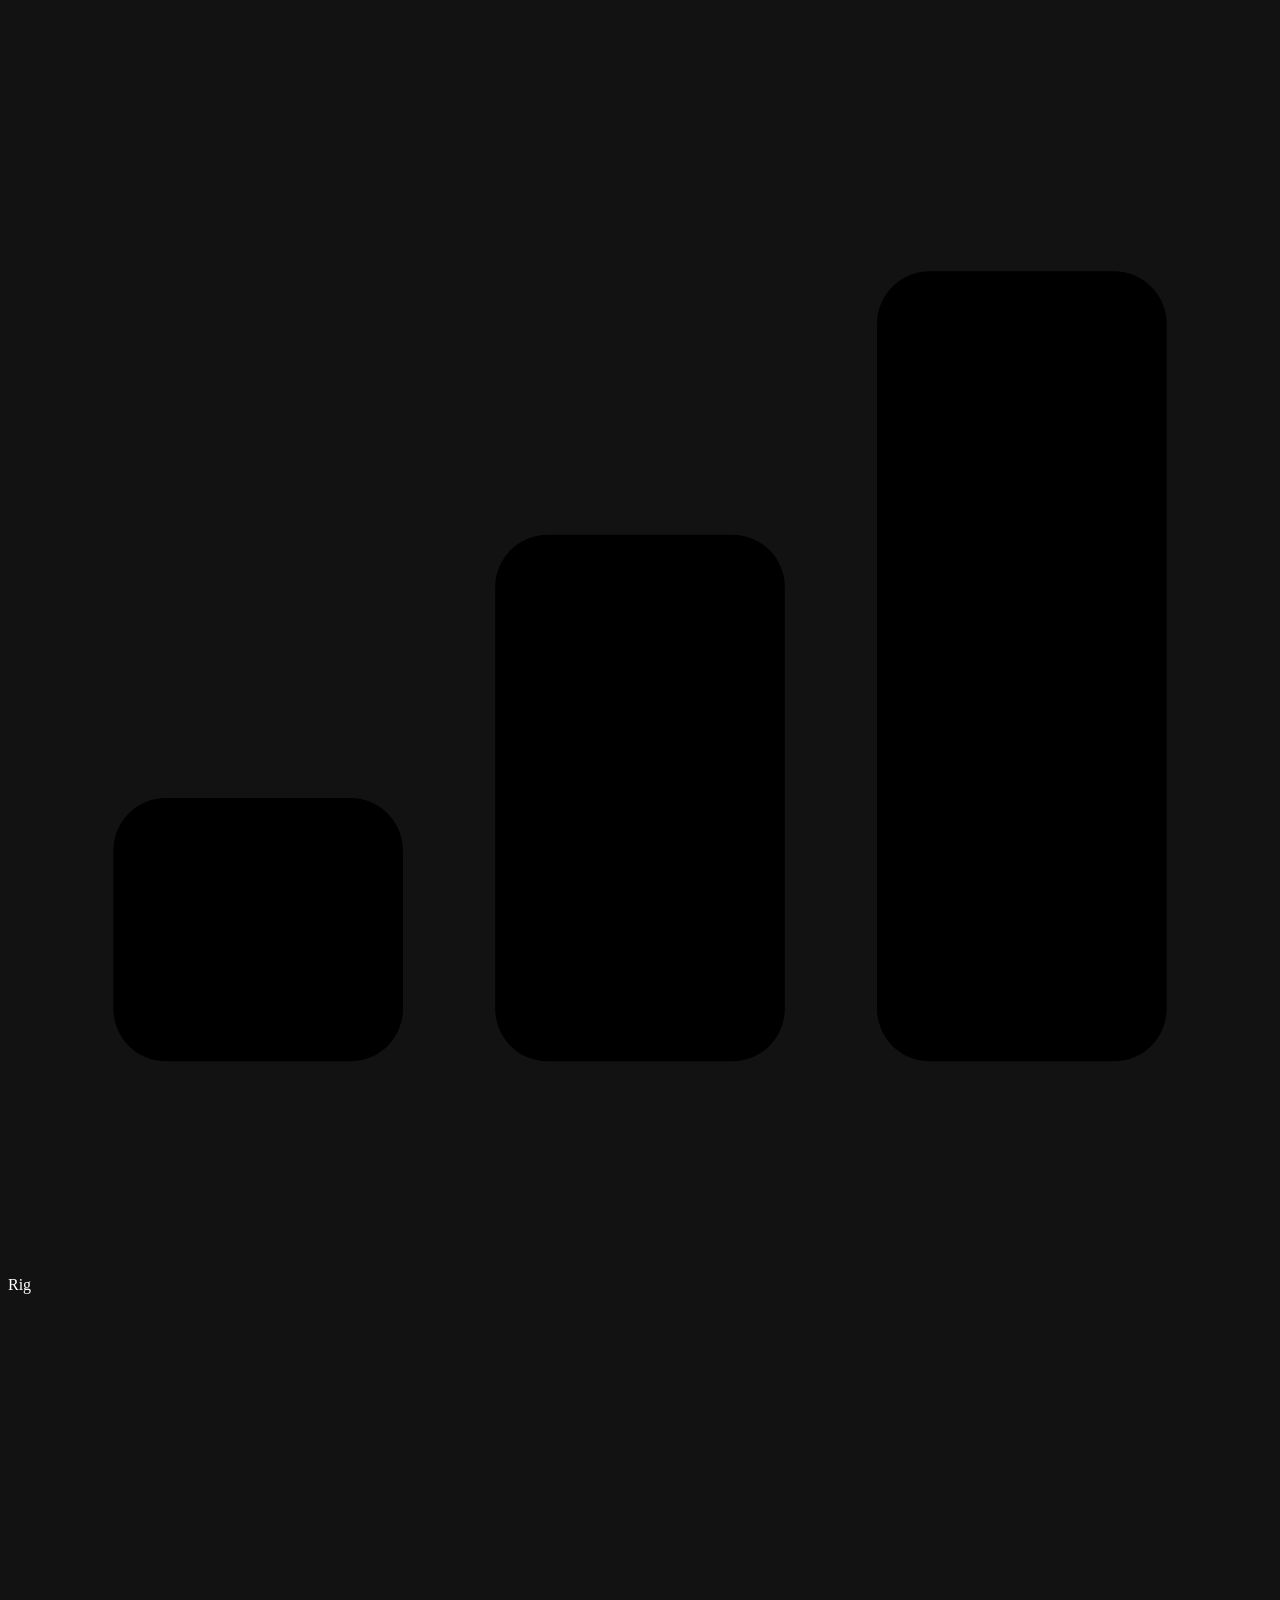
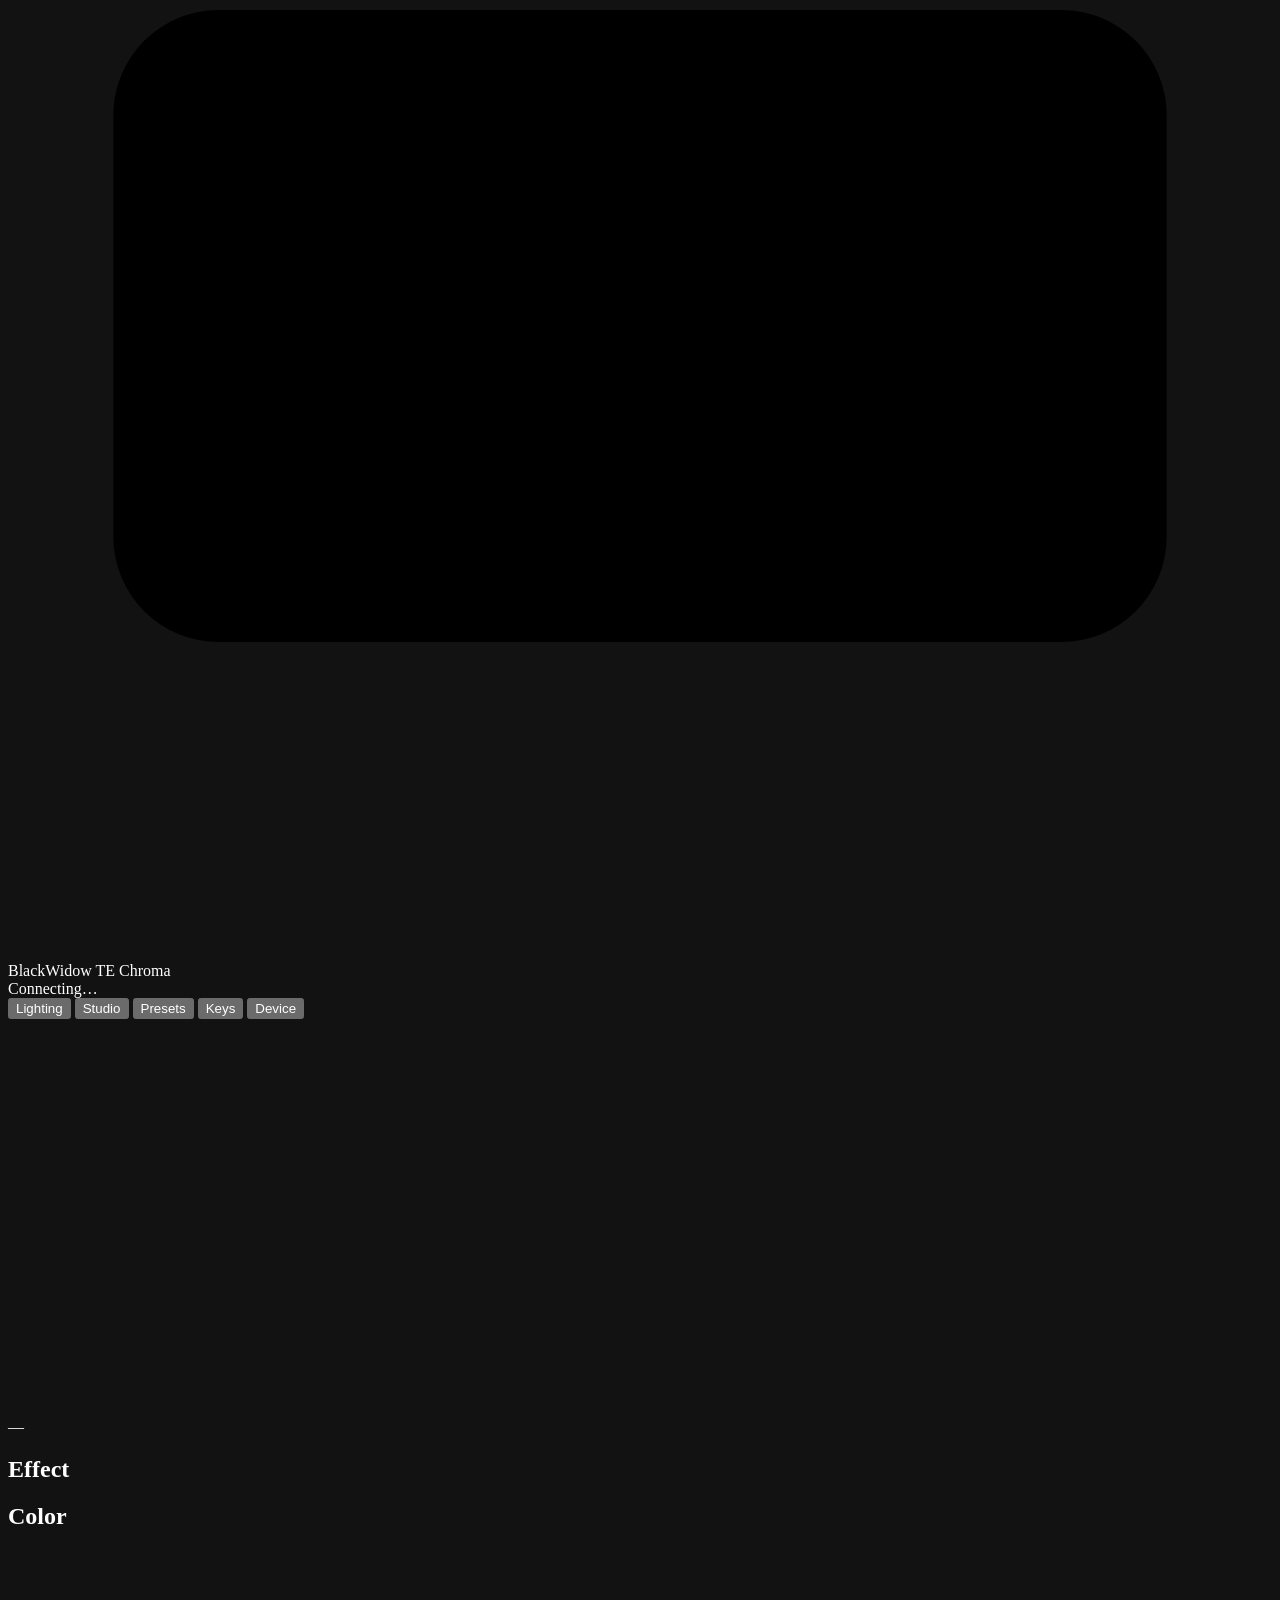
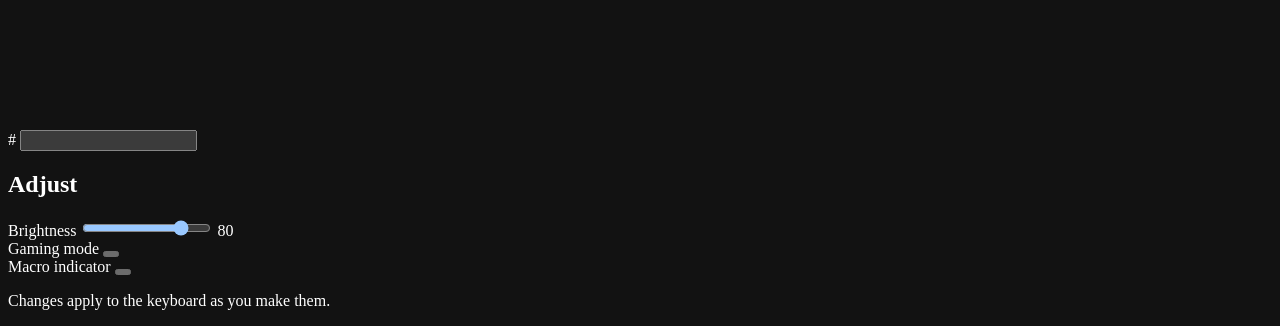
==== web/index.html @ 665f37ae "Add per-app profiles and a Hypershift layer Profiles snapshot the lighting state and remaps, can be " ====
<!doctype html>
<html lang="en">
<head>
<meta charset="utf-8">
<meta name="viewport" content="width=device-width, initial-scale=1">
<meta name="color-scheme" content="dark">
<title>Rig — Razer keyboard console</title>
<link rel="stylesheet" href="/app.css">
</head>
<body>

<header class="bar">
  <div class="bar-left">
    <svg viewBox="0 0 24 24" aria-hidden="true">
      <rect x="2" y="15" width="5.5" height="5" rx="1"/>
      <rect x="9.25" y="10" width="5.5" height="10" rx="1"/>
      <rect x="16.5" y="5" width="5.5" height="15" rx="1"/>
    </svg>
    <span class="wordmark">Rig</span>
  </div>

  <div class="bar-center">
    <span class="device-tab">
      <svg viewBox="0 0 24 24" aria-hidden="true"><rect x="2" y="6" width="20" height="12" rx="2"/><path d="M6 10h.01M10 10h.01M14 10h.01M18 10h.01M6 14h12"/></svg>
      BlackWidow TE Chroma
    </span>
  </div>

  <div class="bar-right">
    <span class="status-led" id="chip-led"></span>
    <span id="chip-status">Connecting…</span>
  </div>
</header>

<nav class="tabs" role="tablist" aria-label="Modules">
  <button class="tab" role="tab" data-tab="lighting" aria-selected="true">Lighting</button>
  <button class="tab" role="tab" data-tab="studio" aria-selected="false">Studio</button>
  <button class="tab" role="tab" data-tab="presets" aria-selected="false">Presets</button>
  <button class="tab" role="tab" data-tab="keys" aria-selected="false">Keys</button>
  <button class="tab" role="tab" data-tab="device" aria-selected="false">Device</button>
</nav>

<main class="content">
  <p class="alert" id="alert" hidden></p>

  <!-- ------------------------------------------------------------- lighting -->
  <section class="view" data-view="lighting">
    <div class="hero">
      <div class="ambient" id="ambient" aria-hidden="true"></div>
      <svg id="keyboard" viewBox="0 0 966 302" role="img"
           aria-label="The keyboard, lit with the current effect"></svg>
      <div class="hero-readout">
        <span id="readout">—</span>
      </div>
    </div>

    <div class="cards">
      <section class="card" aria-labelledby="effects-title">
        <h2 id="effects-title">Effect</h2>
        <div class="effects" role="radiogroup" aria-labelledby="effects-title" id="effects"></div>
      </section>

      <section class="card" aria-labelledby="color-title">
        <h2 id="color-title">Color</h2>
        <div class="wheel-hold">
          <canvas id="wheel" width="176" height="176" aria-label="Color wheel"></canvas>
        </div>
        <div class="color-line">
          <label class="hex" for="hex">
            <span aria-hidden="true">#</span>
            <input id="hex" maxlength="6" spellcheck="false" autocomplete="off"
                   aria-label="Hex color">
          </label>
          <div class="palette" id="palette" role="group" aria-label="Saved colors"></div>
        </div>
      </section>

      <section class="card" aria-labelledby="adjust-title">
        <h2 id="adjust-title">Adjust</h2>

        <div class="row">
          <label class="row-label" for="brightness">Brightness</label>
          <input type="range" id="brightness" min="0" max="100" value="80">
          <output id="brightness-out" for="brightness">80</output>
        </div>

        <div class="row" id="direction-row" hidden>
          <span class="row-label">Direction</span>
          <div class="segmented" id="direction">
            <button type="button" data-direction="1" aria-pressed="true">→</button>
            <button type="button" data-direction="2" aria-pressed="false">←</button>
          </div>
        </div>

        <div class="row" id="speed-row" hidden>
          <span class="row-label">Speed</span>
          <div class="segmented" id="speed">
            <button type="button" data-speed="1" aria-pressed="false">1</button>
            <button type="button" data-speed="2" aria-pressed="true">2</button>
            <button type="button" data-speed="3" aria-pressed="false">3</button>
            <button type="button" data-speed="4" aria-pressed="false">4</button>
          </div>
        </div>

        <div class="row" id="breath-row" hidden>
          <span class="row-label">Mode</span>
          <div class="segmented" id="breath">
            <button type="button" data-breath="single" aria-pressed="true">One color</button>
            <button type="button" data-breath="dual" aria-pressed="false">Two colors</button>
            <button type="button" data-breath="random" aria-pressed="false">Random</button>
          </div>
        </div>

        <div class="row" id="color2-row" hidden>
          <span class="row-label">Second color</span>
          <label class="swatch small" aria-label="Pick the second color">
            <input type="color" id="color2" value="#0a84ff">
            <span class="swatch-fill" id="swatch2-fill" aria-hidden="true"></span>
          </label>
        </div>

        <div class="row">
          <span class="row-label">Gaming mode</span>
          <button class="switch" id="game-mode" role="switch" aria-checked="false"
                  aria-label="Gaming mode">
            <span class="switch-track"><span class="switch-thumb"></span></span>
          </button>
        </div>

        <div class="row">
          <span class="row-label">Macro indicator</span>
          <button class="switch" id="macro-mode" role="switch" aria-checked="false"
                  aria-label="Macro indicator">
            <span class="switch-track"><span class="switch-thumb"></span></span>
          </button>
        </div>

        <p class="hint">Changes apply to the keyboard as you make them.</p>
      </section>
    </div>
  </section>

  <!-- --------------------------------------------------------------- studio -->
  <section class="view" data-view="studio" hidden>
    <div class="studio-bar">
      <div class="tools" role="group" aria-label="Painting tools">
        <button class="tool" data-tool="brush" aria-pressed="true">
          <svg viewBox="0 0 24 24" aria-hidden="true"><path d="M4 20l4-1 9-9-3-3-9 9-1 4z"/></svg>
          Paint
        </button>
        <button class="tool" data-tool="eraser" aria-pressed="false">
          <svg viewBox="0 0 24 24" aria-hidden="true"><path d="M7 17l-3-3a2 2 0 0 1 0-3l7-7a2 2 0 0 1 3 0l4 4a2 2 0 0 1 0 3l-7 7H7z"/><path d="M8 20h10"/></svg>
          Erase
        </button>
        <button class="tool" data-tool="fill" aria-pressed="false">
          <svg viewBox="0 0 24 24" aria-hidden="true"><path d="M4 12l7-7 7 7-7 7z"/><path d="M19 15c0 1.7 1 2.5 1 4"/></svg>
          Fill
        </button>
      </div>

      <div class="studio-actions">
        <span class="studio-color">
          <span class="studio-dot" id="studio-dot"></span>
          <span id="studio-hex">#FFFFFF</span>
        </span>
        <button class="ghost" id="studio-clear">Clear</button>
        <button class="primary" id="studio-apply">Send to keyboard</button>
      </div>
    </div>

    <div class="hero editing" id="studio-stage">
      <div class="ambient" id="studio-ambient" aria-hidden="true"></div>
      <svg id="studio-keyboard" viewBox="0 0 966 302" role="img"
           aria-label="Editable keyboard, click a key to paint it"></svg>
    </div>
    <p class="hint">Click a key to paint it with the current color, then send it to the board.</p>
  </section>

  <!-- ----------------------------------------------------------------- keys -->
  <section class="view" data-view="keys" hidden>
    <p class="alert" id="keys-alert" hidden></p>

    <div class="cards two">
      <section class="card" aria-labelledby="remap-title">
        <h2 id="remap-title">Remapping</h2>
        <p class="hint" id="remap-hint">
          Press the key you want to change, then press what it should act as.
        </p>
        <button class="primary" id="remap-add">Add a remap</button>
        <div class="rows" id="remaps"></div>
        <p class="empty" id="remaps-empty">No remaps yet. Every key types what it says.</p>
      </section>

      <section class="card" aria-labelledby="macro-title">
        <h2 id="macro-title">Macros</h2>
        <div class="macro-actions">
          <input id="macro-name" placeholder="Macro name" aria-label="Macro name"
                 maxlength="24" autocomplete="off">
          <button class="primary" id="record-toggle">Record</button>
        </div>
        <p class="hint" id="record-status" hidden></p>
        <div class="rows" id="macros"></div>
        <p class="empty" id="macros-empty">Nothing recorded. Hit Record, use the keys, then stop.</p>
      </section>
    </div>

    <section class="card" aria-labelledby="hyper-title" style="margin-top:16px">
      <h2 id="hyper-title">Hypershift</h2>
      <p class="hint">
        Hold the chosen key to use a second set of remaps — the same idea as Razer's
        Hypershift.
      </p>
      <div class="macro-actions">
        <button class="ghost" id="hyper-bind">Choose key</button>
        <button class="ghost" id="hyper-clear">Turn off</button>
        <span class="row-meta" id="hyper-state">Not set</span>
      </div>
      <button class="primary" id="remap2-add" style="margin-top:12px">Add a layer 2 remap</button>
      <div class="rows" id="remaps2"></div>
      <p class="empty" id="remaps2-empty">Layer 2 is empty.</p>
    </section>

    <p class="hint">
      Remaps and macros run as a system-wide event tap, so they need Accessibility
      permission. Recording captures every keypress on the machine until you stop it.
    </p>
  </section>

  <!-- -------------------------------------------------------------- presets -->
  <section class="view" data-view="presets" hidden>
    <div class="section-head">
      <h2>Saved looks</h2>
      <form class="save" id="save-form">
        <input id="preset-name" placeholder="Name this look" aria-label="Preset name"
               maxlength="24" autocomplete="off">
        <button type="submit" class="primary">Save current</button>
      </form>
    </div>
    <div class="preset-grid" id="presets"></div>
    <p class="empty" id="presets-empty" hidden>
      Nothing saved yet. Set up a look in Lighting or Studio, then save it here.
    </p>

    <section class="card" aria-labelledby="profiles-title" style="margin-top:16px">
      <h2 id="profiles-title">App profiles</h2>
      <div class="macro-actions">
        <input id="profile-name" placeholder="Profile name" aria-label="Profile name"
               maxlength="24" autocomplete="off">
        <button class="primary" id="profile-save">Save current as profile</button>
      </div>
      <p class="hint">
        A profile captures the current look and remaps. Bind one to an app and it
        applies whenever that app comes to the front.
      </p>
      <div class="rows" id="profiles"></div>
      <p class="empty" id="profiles-empty">No profiles yet.</p>
    </section>
  </section>

  <!-- --------------------------------------------------------------- device -->
  <section class="view" data-view="device" hidden>
    <div class="cards two">
      <section class="card" aria-labelledby="hw-title">
        <h2 id="hw-title">Hardware</h2>
        <dl class="facts">
          <div><dt>Product</dt><dd>BlackWidow Tournament Edition Chroma</dd></div>
          <div><dt>USB ID</dt><dd class="mono">1532:0209</dd></div>
          <div><dt>Matrix</dt><dd class="mono">6 × 22</dd></div>
          <div><dt>Firmware</dt><dd class="mono" id="fact-firmware">—</dd></div>
          <div><dt>Connection</dt><dd id="fact-connection">—</dd></div>
        </dl>
        <p class="hint" id="device-sub">Razer · 1532:0209</p>
      </section>

      <section class="card" aria-labelledby="ctl-title">
        <h2 id="ctl-title">Control</h2>

        <div class="switch-row">
          <div>
            <span class="row-label">Let this app drive the lights</span>
            <p class="sub">Off hands the LEDs back to the keyboard’s own firmware.</p>
          </div>
          <button class="switch" id="driver" role="switch" aria-checked="true"
                  aria-label="Let this app drive the lights">
            <span class="switch-track"><span class="switch-thumb"></span></span>
          </button>
        </div>

        <div class="switch-row">
          <div>
            <span class="row-label">Gaming mode</span>
            <p class="sub">Locks the Windows key. Also available under Adjust in Lighting.</p>
          </div>
          <span class="readonly-tag">In Lighting</span>
        </div>
      </section>
    </div>

    <p class="hint">
      Firmware macros and key remapping live on the keyboard and are programmed from
      Windows Synapse. Everything here is driven directly over USB.
    </p>
  </section>
</main>

<script src="/app.js"></script>
</body>
</html>
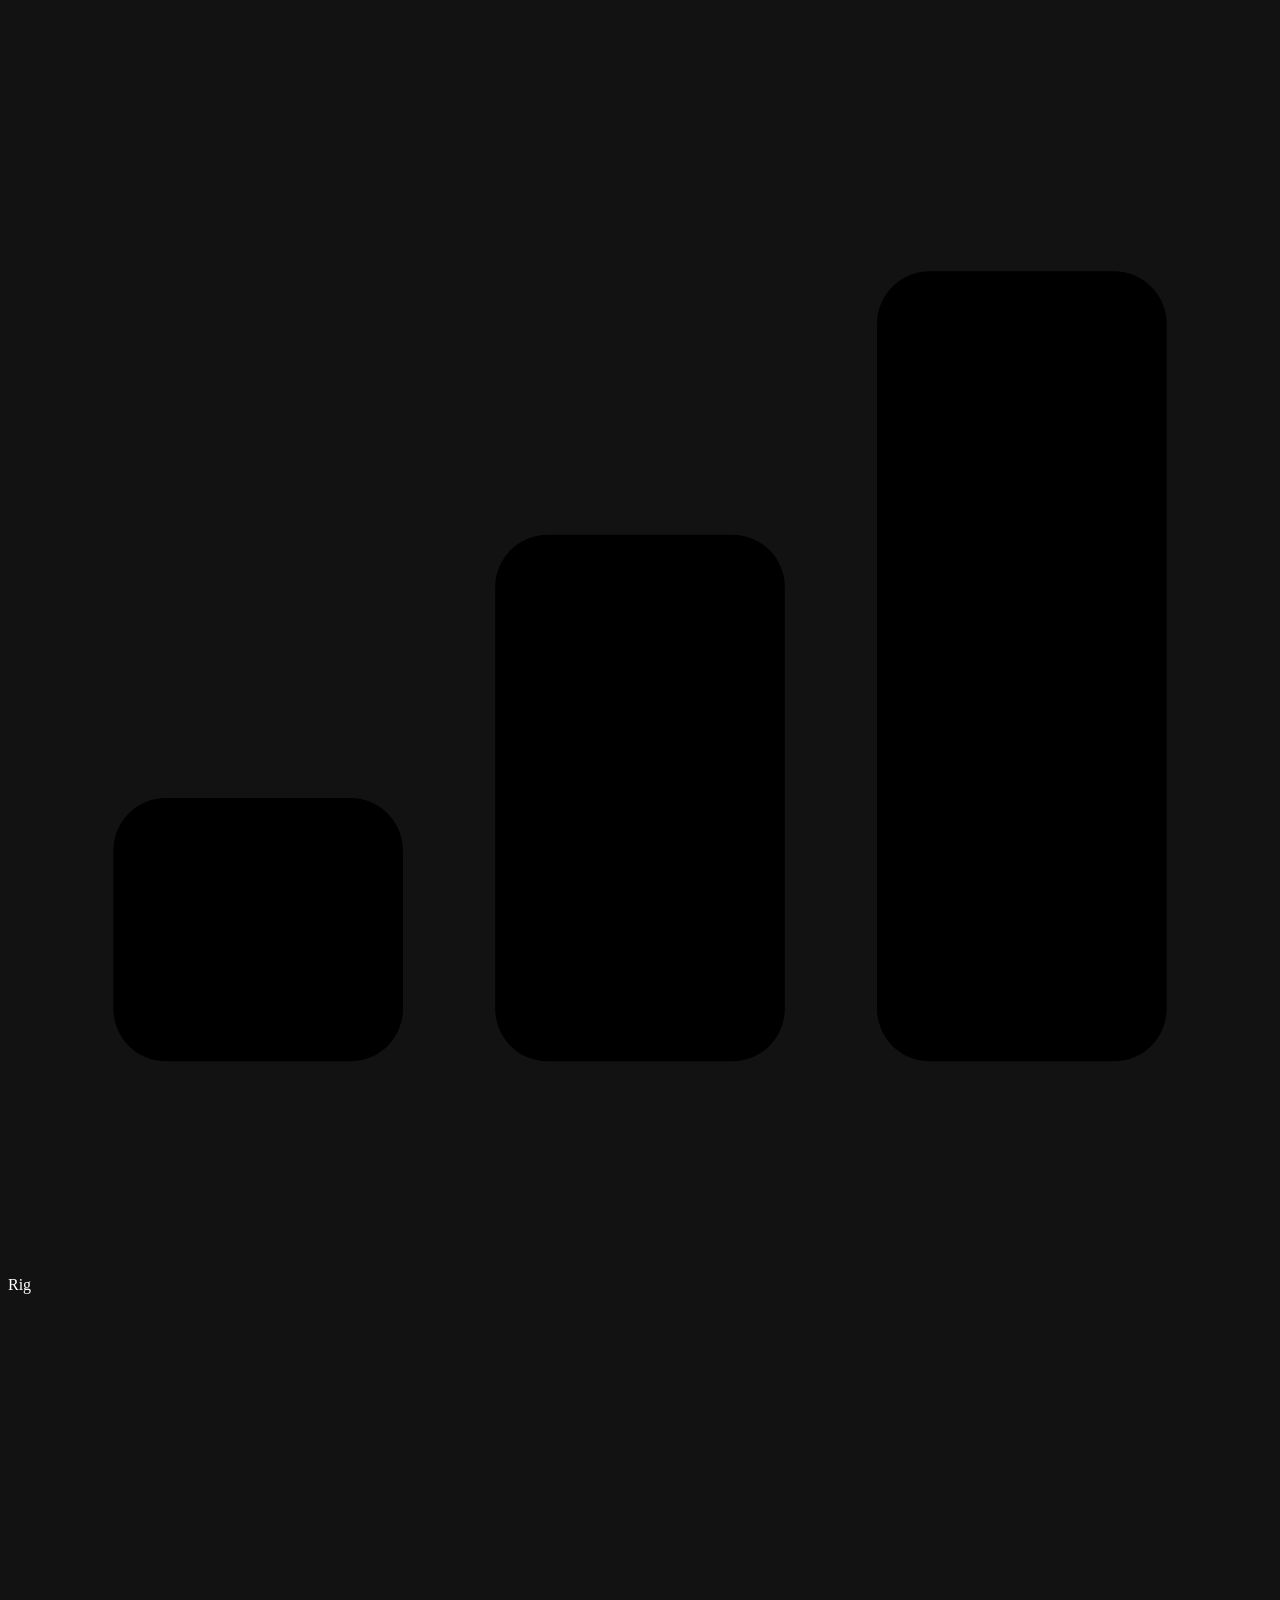
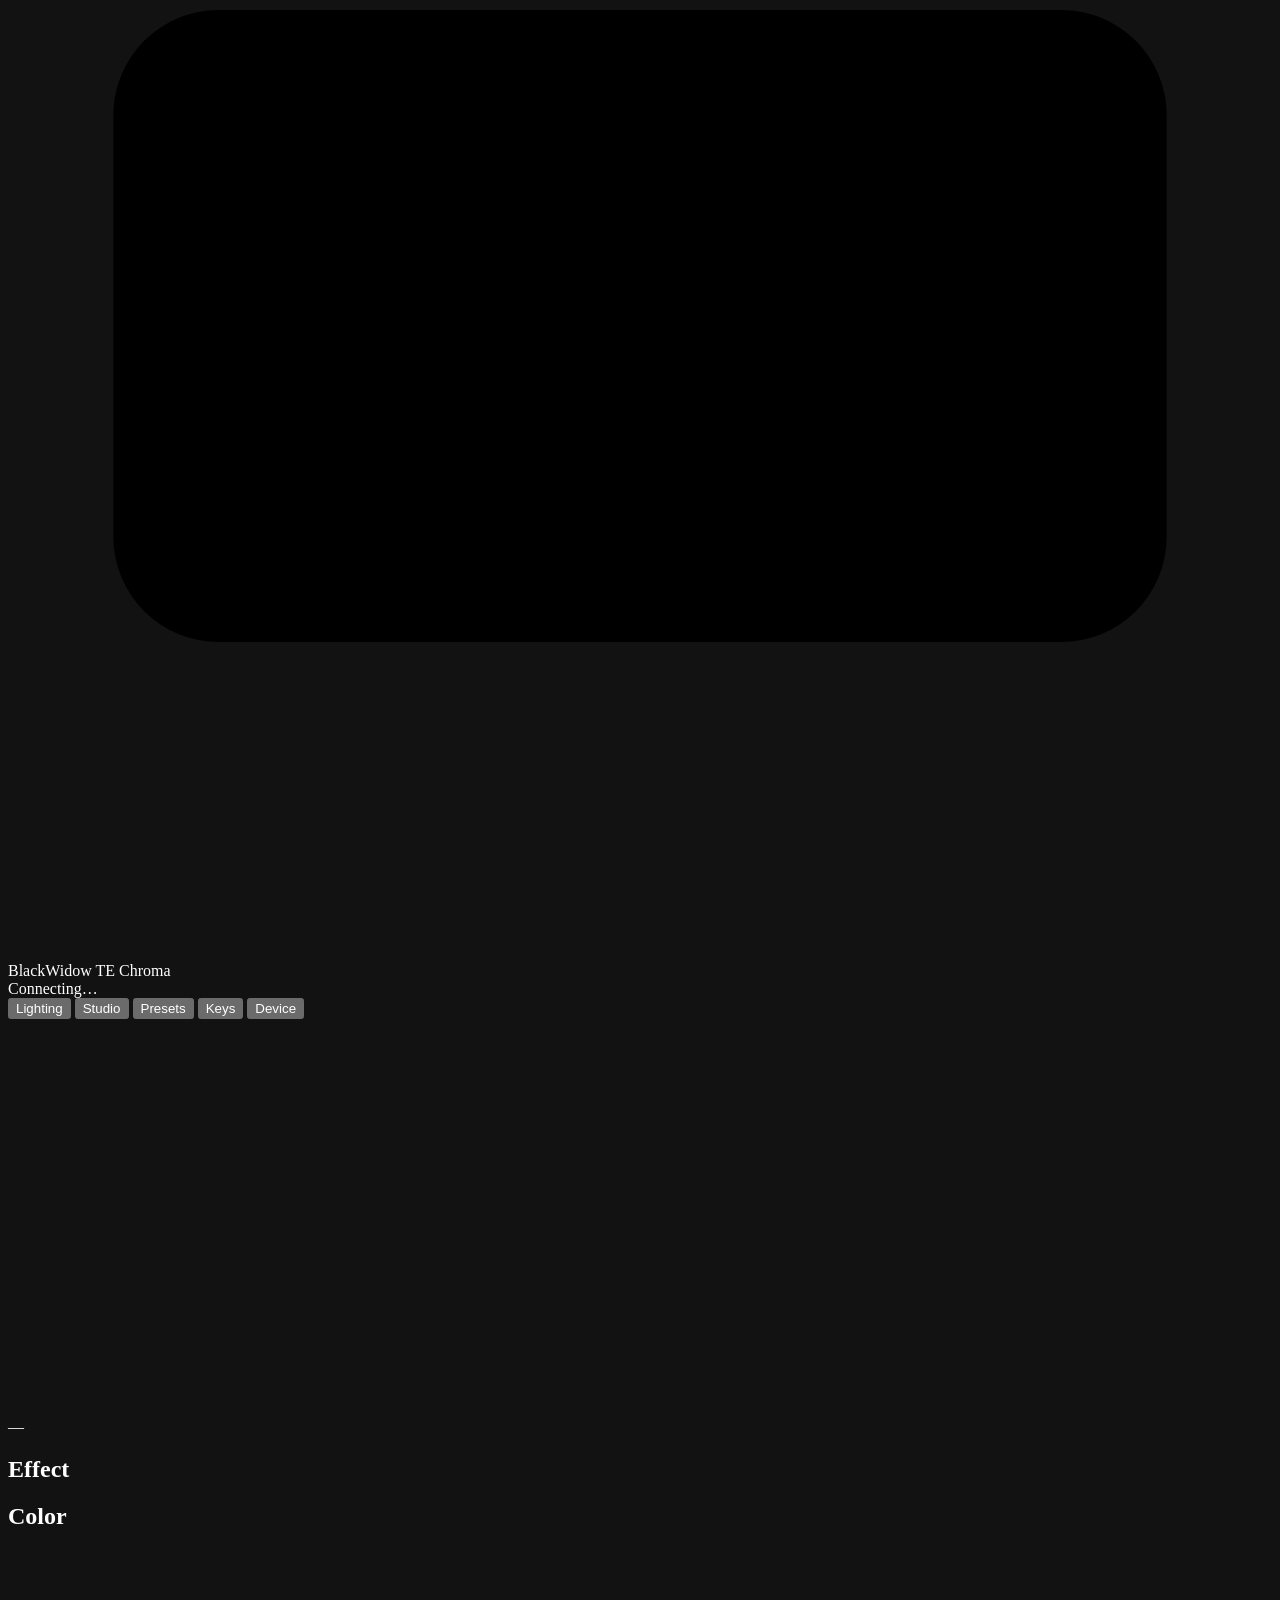
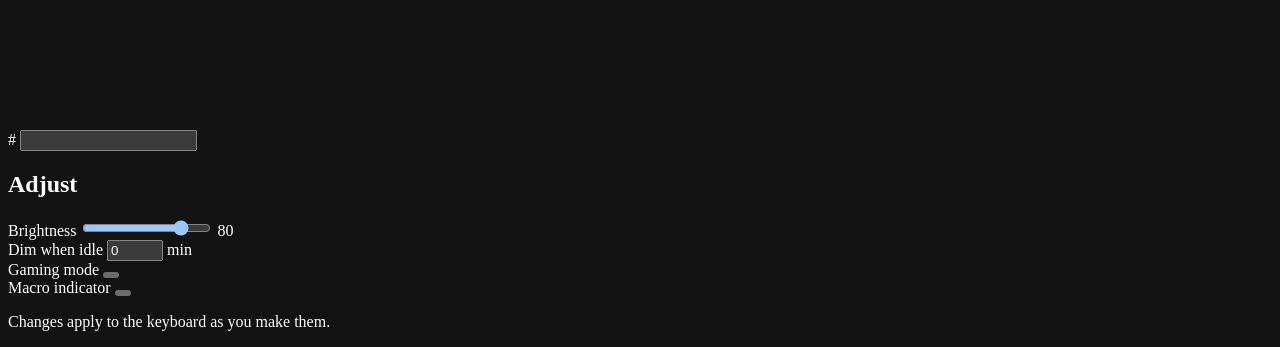
==== commit 844f9a52: "Restore the idle field and report missing elements The Dim-when-idle row never made it into the mark" ====
--- a/web/index.html
+++ b/web/index.html
@@ -117,6 +117,13 @@
             <input type="color" id="color2" value="#0a84ff">
             <span class="swatch-fill" id="swatch2-fill" aria-hidden="true"></span>
           </label>
+        </div>
+
+        <div class="row">
+          <label class="row-label" for="idle">Dim when idle</label>
+          <input class="number" id="idle" type="number" min="0" max="180" step="1" value="0"
+                 aria-label="Dim the backlight after this many idle minutes">
+          <span class="row-meta">min</span>
         </div>
 
         <div class="row">
@@ -204,7 +211,7 @@
       </section>
     </div>
 
-    <section class="card" aria-labelledby="hyper-title" style="margin-top:16px">
+    <section class="card wide" aria-labelledby="hyper-title">
       <h2 id="hyper-title">Hypershift</h2>
       <p class="hint">
         Hold the chosen key to use a second set of remaps — the same idea as Razer's
@@ -215,13 +222,14 @@
         <button class="ghost" id="hyper-clear">Turn off</button>
         <span class="row-meta" id="hyper-state">Not set</span>
       </div>
-      <button class="primary" id="remap2-add" style="margin-top:12px">Add a layer 2 remap</button>
+      <button class="primary spaced" id="remap2-add">Add a layer 2 remap</button>
       <div class="rows" id="remaps2"></div>
       <p class="empty" id="remaps2-empty">Layer 2 is empty.</p>
     </section>
 
     <p class="hint">
-      Remaps and macros run as a system-wide event tap, so they need Accessibility
+      Global shortcuts: ⌃⌥L toggles the lights, ⌃⌥→ steps the effect, ⌃⌥↑ and ⌃⌥↓
+      change brightness. Remaps and macros run as a system-wide event tap, so they need Accessibility
       permission. Recording captures every keypress on the machine until you stop it.
     </p>
   </section>
@@ -241,7 +249,7 @@
       Nothing saved yet. Set up a look in Lighting or Studio, then save it here.
     </p>
 
-    <section class="card" aria-labelledby="profiles-title" style="margin-top:16px">
+    <section class="card wide" aria-labelledby="profiles-title">
       <h2 id="profiles-title">App profiles</h2>
       <div class="macro-actions">
         <input id="profile-name" placeholder="Profile name" aria-label="Profile name"
@@ -296,6 +304,44 @@
       </section>
     </div>
 
+    <section class="card wide" aria-labelledby="cal-title">
+      <h2 id="cal-title">Colour calibration</h2>
+      <p class="hint">
+        LEDs are not linear, and each channel drifts. Raise gamma to deepen the
+        curve, or trim a channel until the keyboard matches the colour you picked.
+      </p>
+      <div class="row">
+        <label class="row-label" for="gamma">Gamma</label>
+        <input type="range" id="gamma" min="0.5" max="2.6" step="0.05" value="1">
+        <output class="bare" id="gamma-out">1.00</output>
+      </div>
+      <div class="row">
+        <label class="row-label" for="gain-r">Red</label>
+        <input type="range" id="gain-r" min="30" max="200" step="1" value="100">
+        <output id="gain-r-out">100</output>
+      </div>
+      <div class="row">
+        <label class="row-label" for="gain-g">Green</label>
+        <input type="range" id="gain-g" min="30" max="200" step="1" value="100">
+        <output id="gain-g-out">100</output>
+      </div>
+      <div class="row">
+        <label class="row-label" for="gain-b">Blue</label>
+        <input type="range" id="gain-b" min="30" max="200" step="1" value="100">
+        <output id="gain-b-out">100</output>
+      </div>
+    </section>
+
+    <section class="card wide" aria-labelledby="backup-title">
+      <h2 id="backup-title">Backup</h2>
+      <p class="hint">Move presets, profiles, remaps and macros between machines.</p>
+      <div class="macro-actions">
+        <button class="ghost" id="export-btn">Export JSON</button>
+        <label class="ghost" for="import-file">Import JSON</label>
+        <input id="import-file" type="file" accept="application/json,.json" hidden>
+      </div>
+    </section>
+
     <p class="hint">
       Firmware macros and key remapping live on the keyboard and are programmed from
       Windows Synapse. Everything here is driven directly over USB.
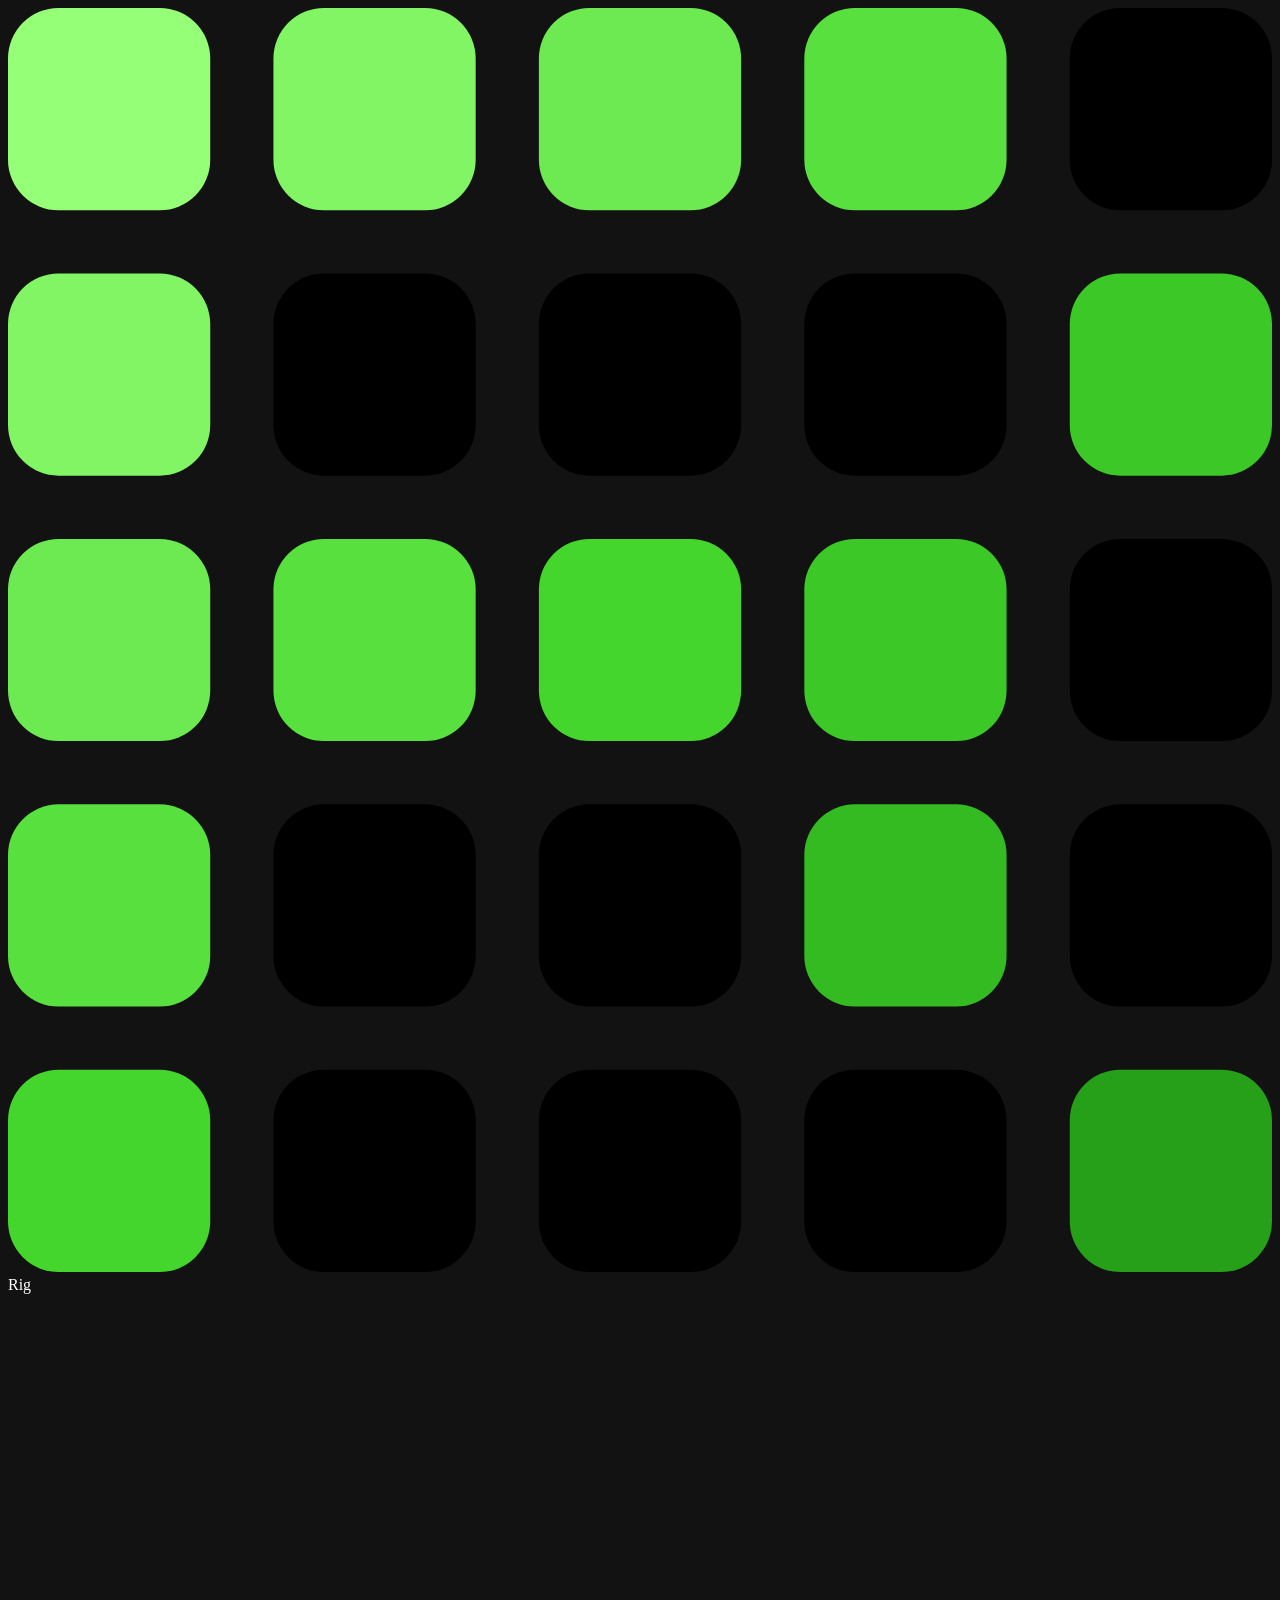
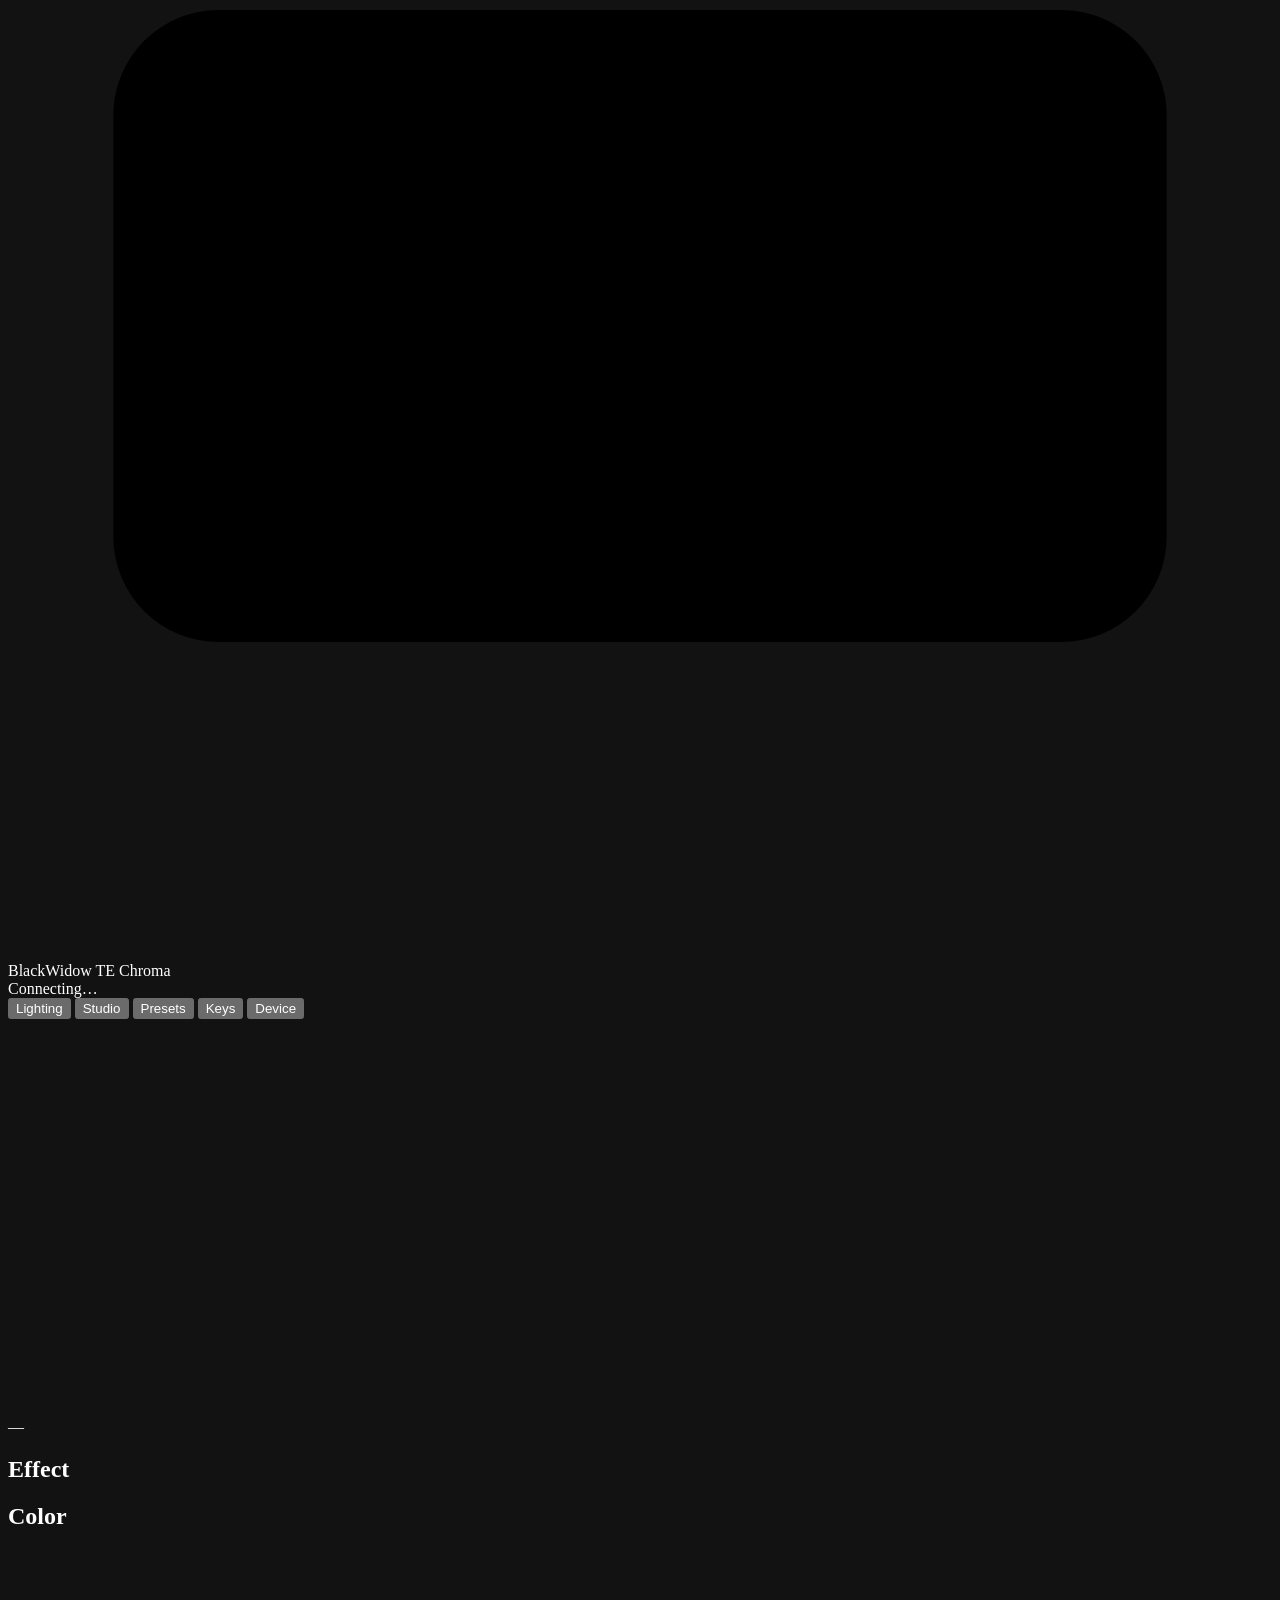
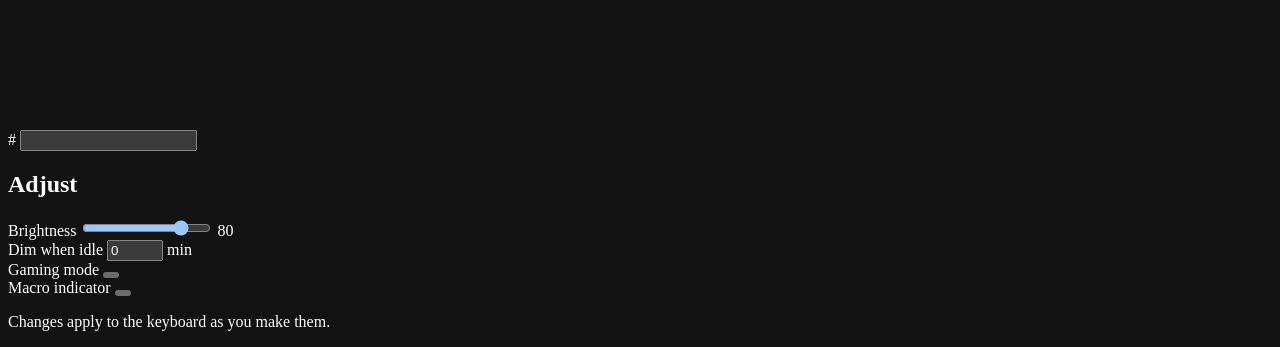
==== commit f2af1f70: "Rework the README and replace the brand mark README: quick start with a probe check, supported hardw" ====
--- a/web/index.html
+++ b/web/index.html
@@ -5,16 +5,39 @@
 <meta name="viewport" content="width=device-width, initial-scale=1">
 <meta name="color-scheme" content="dark">
 <title>Rig — Razer keyboard console</title>
+<link rel="icon" href="/favicon.svg" type="image/svg+xml">
 <link rel="stylesheet" href="/app.css">
 </head>
 <body>
 
 <header class="bar">
   <div class="bar-left">
-    <svg viewBox="0 0 24 24" aria-hidden="true">
-      <rect x="2" y="15" width="5.5" height="5" rx="1"/>
-      <rect x="9.25" y="10" width="5.5" height="10" rx="1"/>
-      <rect x="16.5" y="5" width="5.5" height="15" rx="1"/>
+    <svg class="logo" viewBox="0 0 100 100" aria-hidden="true">
+      <rect x="0" y="0" width="16" height="16" rx="4" fill="#96ff78"/>
+      <rect x="21" y="0" width="16" height="16" rx="4" fill="#82f565"/>
+      <rect x="42" y="0" width="16" height="16" rx="4" fill="#6dea52"/>
+      <rect x="63" y="0" width="16" height="16" rx="4" fill="#58e03f"/>
+      <rect x="84" y="0" width="16" height="16" rx="4" class="off"/>
+      <rect x="0" y="21" width="16" height="16" rx="4" fill="#82f565"/>
+      <rect x="21" y="21" width="16" height="16" rx="4" class="off"/>
+      <rect x="42" y="21" width="16" height="16" rx="4" class="off"/>
+      <rect x="63" y="21" width="16" height="16" rx="4" class="off"/>
+      <rect x="84" y="21" width="16" height="16" rx="4" fill="#3cc827"/>
+      <rect x="0" y="42" width="16" height="16" rx="4" fill="#6dea52"/>
+      <rect x="21" y="42" width="16" height="16" rx="4" fill="#58e03f"/>
+      <rect x="42" y="42" width="16" height="16" rx="4" fill="#44d62c"/>
+      <rect x="63" y="42" width="16" height="16" rx="4" fill="#3cc827"/>
+      <rect x="84" y="42" width="16" height="16" rx="4" class="off"/>
+      <rect x="0" y="63" width="16" height="16" rx="4" fill="#58e03f"/>
+      <rect x="21" y="63" width="16" height="16" rx="4" class="off"/>
+      <rect x="42" y="63" width="16" height="16" rx="4" class="off"/>
+      <rect x="63" y="63" width="16" height="16" rx="4" fill="#35bb22"/>
+      <rect x="84" y="63" width="16" height="16" rx="4" class="off"/>
+      <rect x="0" y="84" width="16" height="16" rx="4" fill="#44d62c"/>
+      <rect x="21" y="84" width="16" height="16" rx="4" class="off"/>
+      <rect x="42" y="84" width="16" height="16" rx="4" class="off"/>
+      <rect x="63" y="84" width="16" height="16" rx="4" class="off"/>
+      <rect x="84" y="84" width="16" height="16" rx="4" fill="#26a018"/>
     </svg>
     <span class="wordmark">Rig</span>
   </div>
